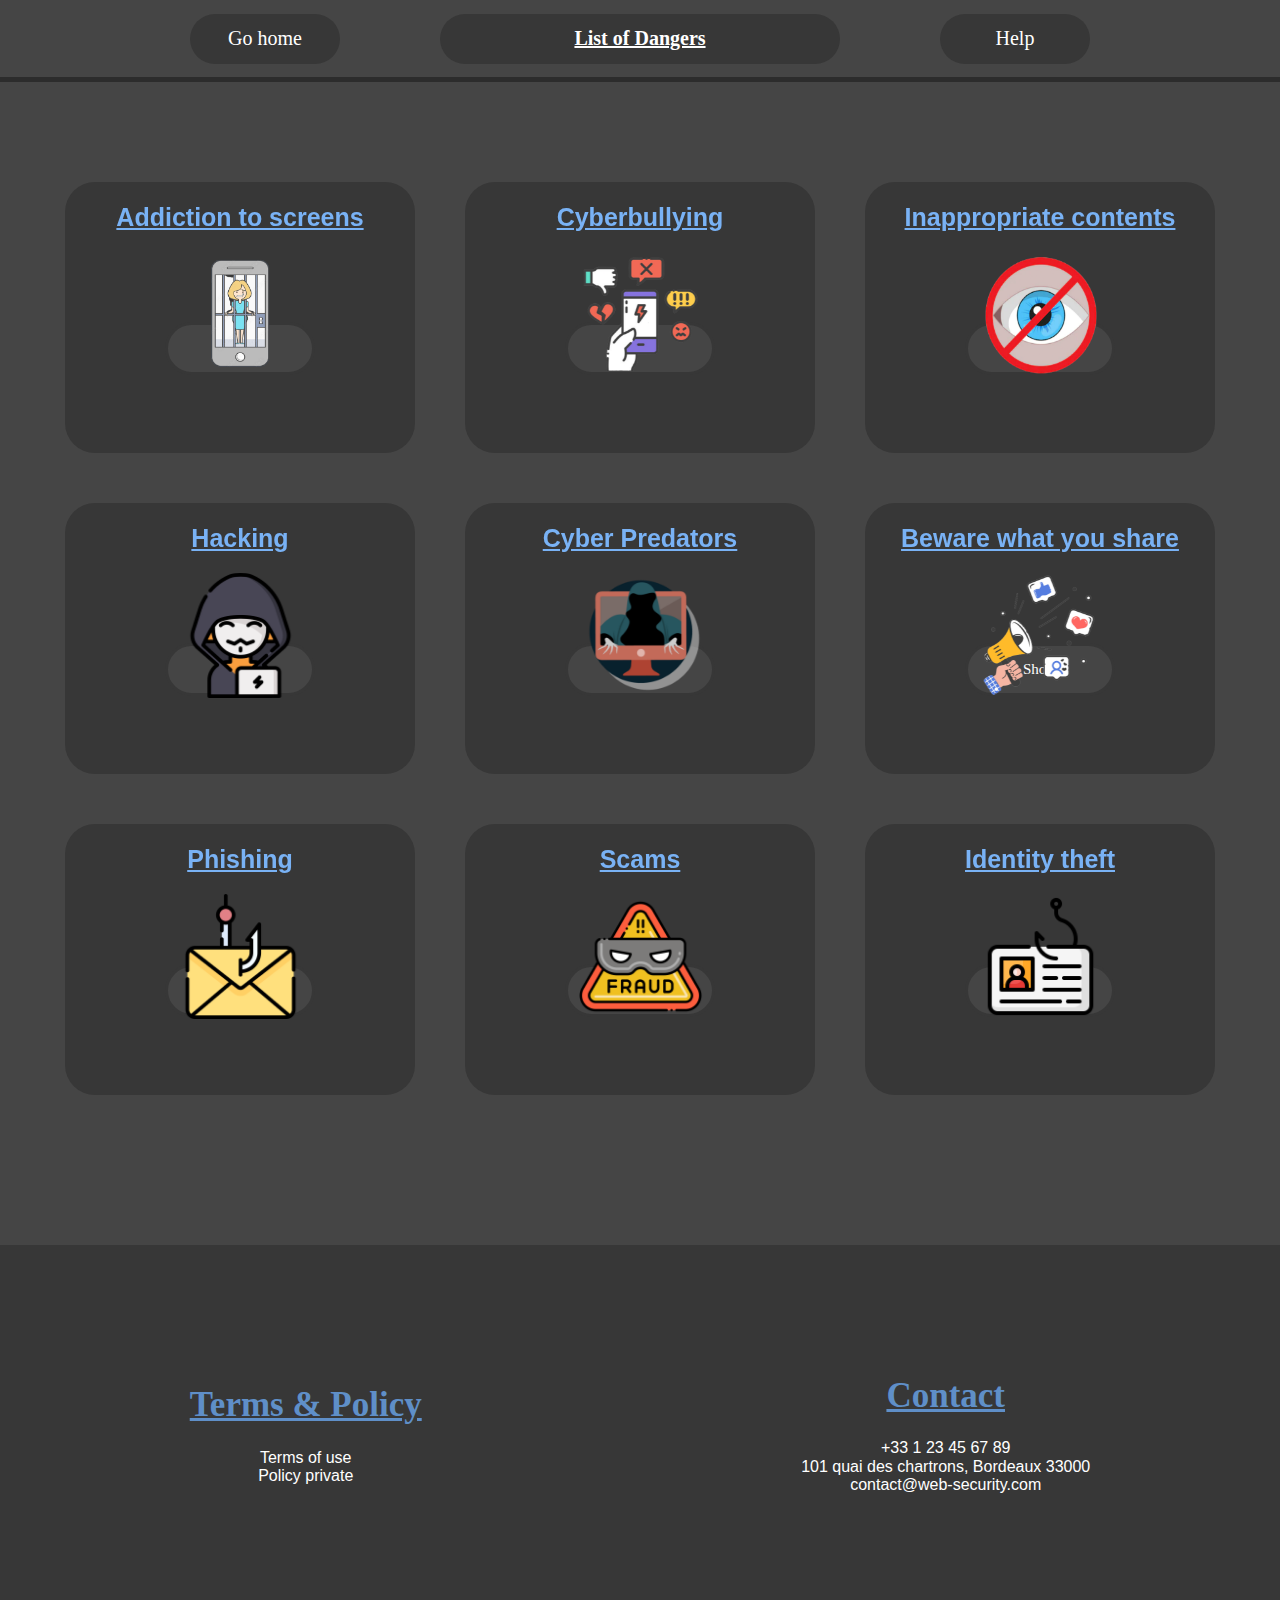
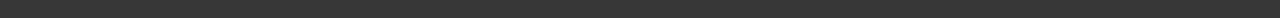
==== dangers.html @ 114b3452 "Add files via upload" ====
<!DOCTYPE html>
<html lang="en">
<head>
    <meta charset="UTF-8">
    <title>Title</title>
    <link rel="stylesheet" href="assets/css/dangers.css">
    <link rel="stylesheet" href="assets/css/normalize.css">
    <link rel="stylesheet" href="assets/css/scrollbar.css">
    <link rel="stylesheet" href="assets/css/popup.css">
</head>
    <body>

    <div>
        <div id="popup1" class="popup">
            <div class="modal">
                <a href="##"><span class="close">×</span></a>
                <h1>Addiction to screens</h1>
                <div class="flex">
                    <img src="assets/img/addiction.png" alt=""/>
                    <p>Screens can become very addictive if you use electronic devices for too long, however it can have negative effects on your physical and mental health. Prolonged exposure to electronic devices can lead to aggressive behaviors, the long term effects include: Speech delay, Cognitive impairment, Difficulty with problem-solving and creative thinking, Cyber bullying and exposure to predators, Body weight issues and poor bone health due to lack of physical activity, which later in life can add up to heart disease and other health conditions, Depression and anxiety.</p>
                </div>
            </div>
        </div>

        <div id="popup2" class="popup">
            <div class="modal">
                <a href="##"><span class="close">×</span></a>
                <h1>Cyberbullying</h1>
                <div class="flex">
                    <img src="assets/img/cyberbullying.png" alt=""/>
                    <p>Oxford Languages definition: the use of electronic communication to bully a person, typically by sending messages of an intimidating or threatening nature. Cyberbullying spreads in social medias due to the anonymity they offer. Jokes, threats, any comment having an intimidating or threatening nature is considered cyberbullying. How to fight cyberbullying: on social medias there is often a “block” option where you can prevent any cyberbullies from messaging you, there are also numbers you can text to help you with your case (for example 50808).</p>
                </div>
            </div>
        </div>

        <div id="popup3" class="popup">
            <div class="modal">
                <a href="##"><span class="close">×</span></a>
                <h1>Inappropriate contents</h1>
                <div class="flex">
                    <img src="assets/img/pegi-18.png" alt=""/>
                    <p>One of the worst dangers of the Internet, for many parents, is the idea that pornography could pop up and surprise their children. But parents may not realize that some kids are going online to seek out web porn, too.</p>
                </div>
            </div>
        </div>

        <div id="popup4" class="popup">
            <div class="modal">
                <a href="##"><span class="close">×</span></a>
                <h1>Hacking</h1>
                <div class="flex">
                    <img src="assets/img/hacking.png" alt=""/>
                    <p>Hacking is a term for designing the theft of digital information such as passwords, softwares, hardwares, etc… definition by oxford language: the gaining of unauthorized access to data in a system or computer. There are several ways to get hacked, the most common is to get infected by a computer virus when opening a shady website or application. How to prevent getting hacked: first you need to beware of shady emails asking you to click a link, second you need to be cautious with what you download on the internet.</p>
                </div>
            </div>
        </div>

        <div id="popup5" class="popup">
            <div class="modal">
                <a href="##"><span class="close">×</span></a>
                <h1>Cyber Predators</h1>
                <div class="flex">
                    <img src="assets/img/cyberPredators.png" alt=""/>
                    <p>These days sexual and other predators often stalk children on the internet, taking advantage of their innocence, lack of adult supervision and abusing their trust. This can culminate in children being lured into dangerous personal encounters IRL. These predators lurk on social media and gaming platforms that appeal to children the same virtual venues where anonymity facilitates cyber bullying.</p>
                </div>
            </div>
        </div>

        <div id="popup6" class="popup">
            <div class="modal">
                <a href="##"><span class="close">×</span></a>
                <h1>Beware what you share</h1>
                <div class="flex">
                    <img src="assets/img/bewareWhatYouShare.png" alt=""/>
                    <p>The internet does not have a "Delete" key. Things that happen online, stay online. Forever. Anything your child puts online is nearly impossible to remove later. The dangers of social media are especially daunting. It is hard for teenagers in particular to consider how a party picture or Snapchat message could cause problems ten years down the road when they interview for a new job, or how a prospective mate might respond to personal content that they post to their social media profiles or other websites.</p>
                </div>
            </div>
        </div>

        <div id="popup7" class="popup">
            <div class="modal">
                <a href="##"><span class="close">×</span></a>
                <h1>Phishing</h1>
                <div class="flex">
                    <img src="assets/img/phishing.png" alt=""/>
                    <p>Is what cyber security professionals call the use of emails that try to trick people into clicking on malicious links or attachments. These can be especially difficult for kids to detect because often, the email will appear to be from someone legitimate, like a friend or family member, saying simply, "Hey thought you might like this!" This can also be done with using messaging apps or text messages</p>
                </div>
            </div>
        </div>

        <div id="popup8" class="popup">
            <div class="modal">
                <a href="##"><span class="close">×</span></a>
                <h1>Scams</h1>
                <div class="flex">
                    <img src="assets/img/scams.png" alt=""/>
                    <p>Children are probably not going to fall for Nigerian princes offering them a million dollars, but they might fall for scams that offer things they value, such as free access to online games or special features. Young people are easy marks for scams because they have not yet learned to be wary. As with phishing, cyber criminals can use sites popular with children to identify potential victims, and then promise prizes in return for what they want like parents' credit card information.</p>
                </div>
            </div>
        </div>

        <div id="popup9" class="popup">
            <div class="modal">
                <a href="##"><span class="close">×</span></a>
                <h1>Identity theft</h1>
                <div class="flex">
                    <img src="assets/img/identityTheft.png" alt=""/>
                    <p>Is a huge issue online, as the internet has provided thieves with more ways than ever to steal private identifying information. Children are among the most common targets for identity theft because of their clean records, so you should always be on the lookout for warning signs that your own child has been targeted.</p>
                </div>
            </div>
        </div>
    </div>


    <header>
            <button onclick="document.location.href = './index.html'">Go home</button>
            <div class="title_dangers">
                <h1>List of Dangers</h1>
            </div>
            <button>Help</button>
        </header>


        <div class="dangers_container" id="dangers">

            <div class="danger">
                <h2>Addiction to screens</h2>
                <img src="assets/img/addiction.png" alt=""/>
                <br>
                <a href="#popup1"><button class="show">Show</button></a>
            </div>

            <div class="danger">
                <h2>Cyberbullying</h2>
                <img src="assets/img/cyberbullying.png" alt=""/>
                <br>
                <a href="#popup2"><button class="show">Show</button></a>
            </div>

            <div class="danger">
                <h2>Inappropriate contents</h2>
                <img src="assets/img/pegi-18.png" alt=""/>
                <br>
                <a href="#popup3"><button class="show">Show</button></a>
            </div>

            <div class="danger">
                <h2>Hacking</h2>
                <img src="assets/img/hacking.png" alt=""/>
                <br>
                <a href="#popup4"><button class="show">Show</button></a>
            </div>

            <div class="danger">
                <h2>Cyber Predators</h2>
                <img src="assets/img/cyberPredators.png" alt=""/>
                <br>
                <a href="#popup5"><button class="show">Show</button></a>
            </div>

            <div class="danger">
                <h2>Beware what you share</h2>
                <img src="assets/img/bewareWhatYouShare.png" alt=""/>
                <br>
                <a href="#popup6"><button class="show">Show</button></a>
            </div>

            <div class="danger">
                <h2>Phishing</h2>
                <img src="assets/img/phishing.png" alt=""/>
                <br>
                <a href="#popup7"><button class="show">Show</button></a>
            </div>

            <div class="danger">
                <h2>Scams</h2>
                <img src="assets/img/scams.png" alt=""/>
                <br>
                <a href="#popup8"><button class="show">Show</button></a>
            </div>

            <div class="danger">
                <h2>Identity theft</h2>
                <img src="assets/img/identityTheft.png" alt=""/>
                <br>
                <a href="#popup9"><button class="show">Show</button></a>
            </div>

        </div>


    <!-- Footer -->
    <footer id="help">

        <div class="contact">
            <h1>Terms & Policy</h1>
            <p>
                <a href="" style="color: white; text-decoration: none">Terms of use</a><br>
                <a href="" style="color: white; text-decoration: none">Policy private</a>
            </p>
        </div>

        <div class="contact">
            <h1>Contact</h1>
            <p>
                +33 1 23 45 67 89<br>
                101 quai des chartrons, Bordeaux 33000<br>
                contact@web-security.com
            </p>
        </div>

    </footer>
    </body>
</html>
---- assets/css/dangers.css ----
body {
    background-color: #454545;
    overflow-x: hidden;
}

header {
    height: 77px;
    position: sticky;
    top: 0;
    z-index: 999;
    display: flex;
    justify-content: center;
    background-color: #454545;
    align-items: center;
    border-bottom: 5px solid #2c2c2c;
}

header button {
    color: white;
    font-size: 20px;
    font-family: "Arial Black", serif;
    background-color: #373737;
    width: 150px;
    height: 50px;
    border: 0;
    border-radius: 30px;
}

header button:hover {
    cursor: pointer;
    border: 5px solid #2c2c2c;
}

.title_dangers {
    background-color: #373737;
    width: 400px;
    height: 50px;
    border: 0;
    border-radius: 30px;
    text-align: center;
    margin: 20px 100px 20px 100px;
}

.title_dangers h1 {
    color: white;
    font-size: 20px;
    font-family: "Arial Black", serif;
    text-decoration: underline;
}

.dangers_container {
    display: grid;
    grid-template-columns: 1fr 1fr 1fr;
    grid-gap: 50px;
    width: fit-content;
    text-align: center;
    margin: 100px auto;
}


.danger .show {
    margin-top: 10px;
    text-align: center;
    color: white;
    font-size: 15px;
    font-family: "Arial Black", serif;
    background-color: #454545;
    width: 150px;
    height: 53px;
    border: 3px solid #373737;
    border-radius: 30px;
}
.danger .show:hover {
    cursor: pointer;
    border: 5px solid #2c2c2c;
}
.danger h2 {
    color: #79B2F5;
    font-size: 25px;
    font-family: "Arial", serif;
    text-decoration: underline;
}

.danger img {
    transform: translateZ(20px);
    width: 125px;
    height: 125px;
}
.danger {
    transform-style: preserve-3d;
    width: 350px;
    height: 271px;
    background-color: #373737;
    border-radius: 30px;
}



footer {
    margin-top: 150px;
    background-color: #373737;
    height: 373px;
    display: flex;
    justify-content: space-around;
    align-items: center;
    text-align: center;
}



.contact h1 {
    color: #5F8FC8;
    font-size: 35px;
    font-family: "Arial Black", serif;
    text-decoration: underline;
}

.contact p {
    color: white;
    font-size: 16px;
    font-family: "Arial", serif;
}
---- assets/css/scrollbar.css ----
::-webkit-scrollbar {
    width: 5px
}

::-webkit-scrollbar-track {
    background: rgba(10, 10, 10, 0)
}

::-webkit-scrollbar-thumb {
    background: #3e4044;
    border-radius: 10px
}

::-webkit-scrollbar-thumb:hover {
    background: #aaa
}
---- assets/css/popup.css ----
.popup {
    visibility: hidden;
    position: fixed;
    left: 0;
    top: 0;
    width: 100%;
    height: 100%;
    overflow: auto;
    z-index: 9999;
    background-color: #000;
    background-color: rgba(0, 0, 0, .8);
    text-align: center;
    align-items: center;
}

.popup:target {
    visibility: visible;
}

.popup .modal {
    width: 893px;
    height: 350px;
    background-color: #1e1e1e;
    border-radius: 30px;
    margin: 12% auto auto;
}

.flex {
    display: flex;
    justify-content: space-around;
    align-items: center;
}


.close {
    margin-right: 25px;
    color: #aaa;
    float: right;
    font-size: 65px;
    font-weight: 700;
    z-index: 1000;
}

.close:focus, .close:hover {
    color: #fff;
    text-decoration: none;
    cursor: pointer
}

.modal h1 {
    font-size: 30px;
    font-family: "Arial Black", serif;
    color: white;
    padding: 20px;
    text-decoration: underline;
}
.modal img {
    padding-left: 25px;
    margin-right: 25px;
    width: 200px;
    height: 200px;
}

.modal p {
    padding-right: 20%;
    color: white;
    font-size: 16px;
    font-family: "Arial", serif;
}
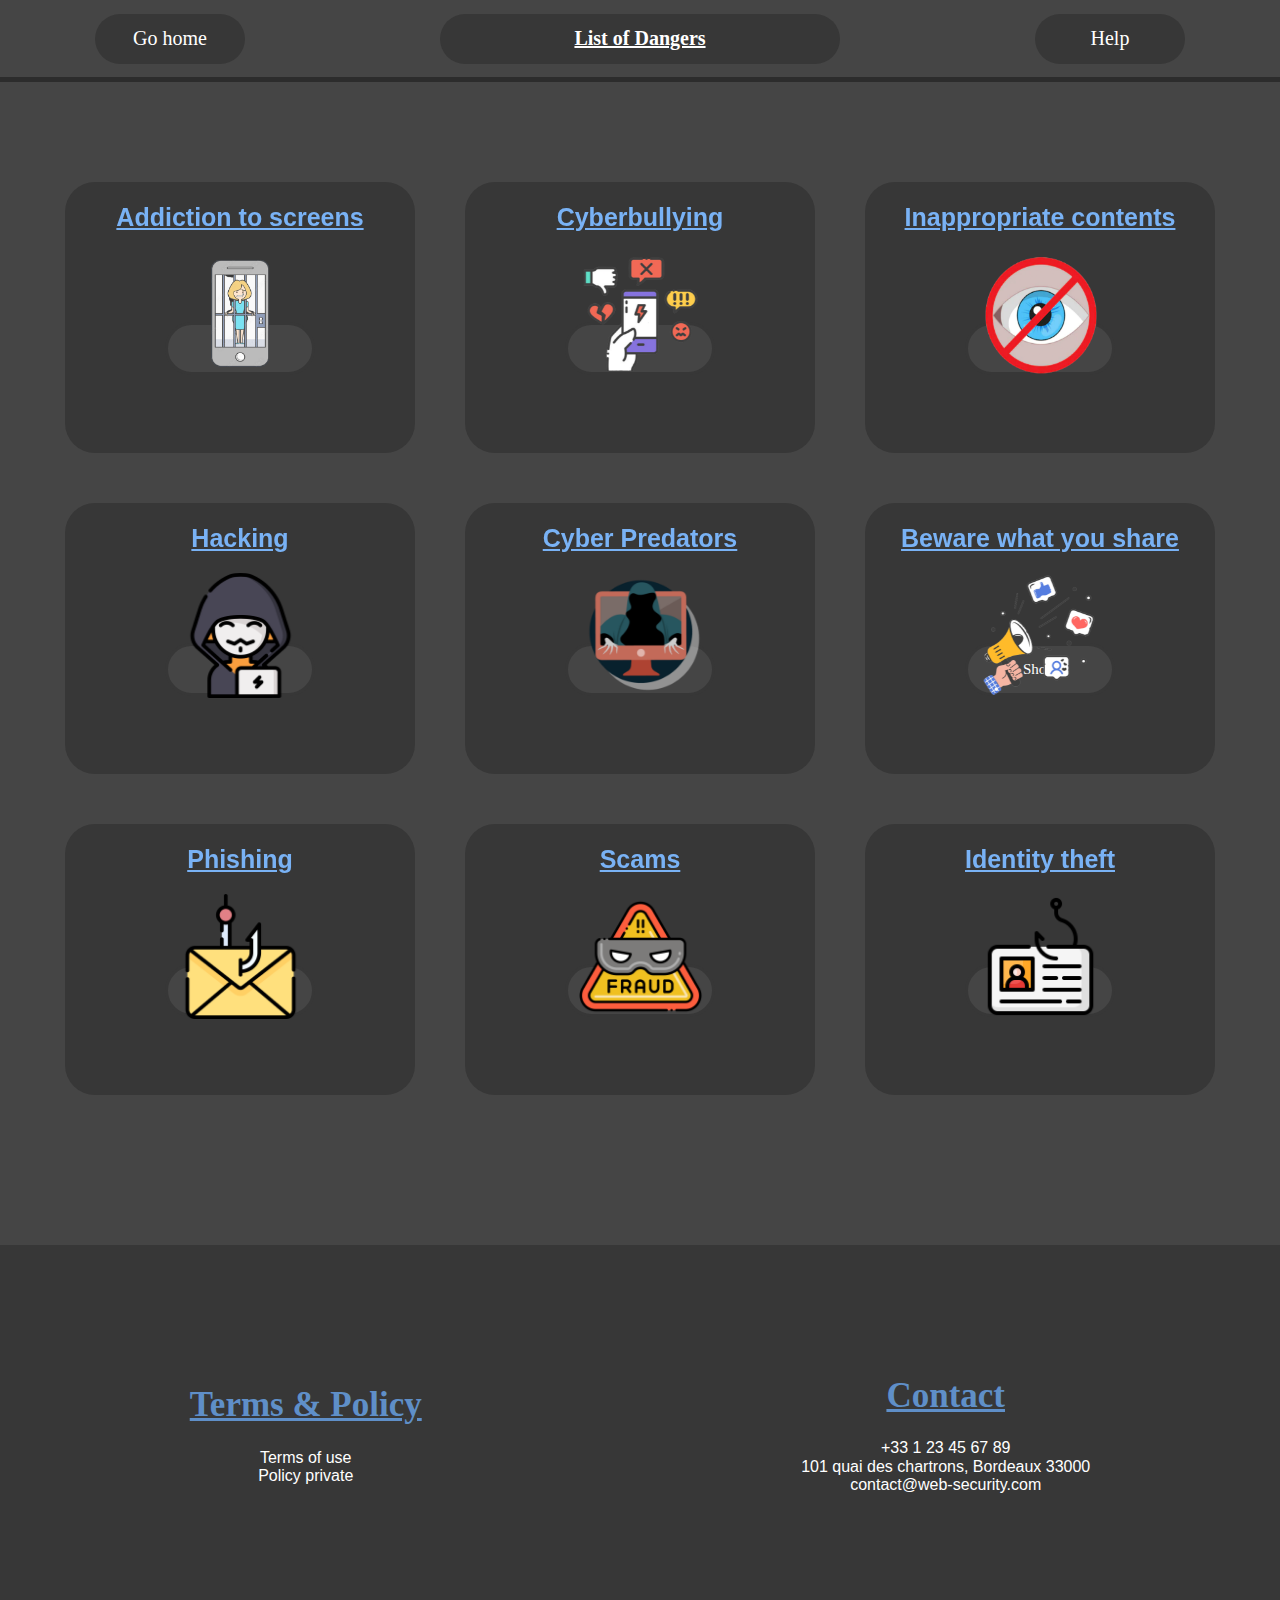
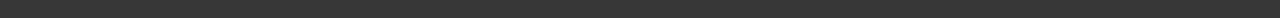
==== commit 2593b33c: "Update dangers.html" ====
--- a/dangers.html
+++ b/dangers.html
@@ -113,7 +113,7 @@
 
 
     <header>
-            <button onclick="document.location.href = './index.html'">Go home</button>
+        <a href="./index.html"><button>Go home</button></a>
             <div class="title_dangers">
                 <h1>List of Dangers</h1>
             </div>
@@ -211,4 +211,4 @@
 
     </footer>
     </body>
-</html>+</html>
--- a/assets/css/dangers.css
+++ b/assets/css/dangers.css
@@ -5,14 +5,23 @@
 
 header {
     height: 77px;
+    background-color: #454545;
+
     position: sticky;
     top: 0;
     z-index: 999;
     display: flex;
-    justify-content: center;
-    background-color: #454545;
+    justify-content: space-evenly;
     align-items: center;
     border-bottom: 5px solid #2c2c2c;
+}
+
+@media (max-width: 600px) {
+    header {
+        flex-direction: column;
+        height: 150px;
+        padding: 10px;
+    }
 }
 
 header button {
@@ -24,6 +33,12 @@
     height: 50px;
     border: 0;
     border-radius: 30px;
+}
+
+@media (max-width: 600px) {
+    header button {
+        margin: 3px;
+    }
 }
 
 header button:hover {
@@ -57,6 +72,17 @@
     margin: 100px auto;
 }
 
+@media (max-width: 1160px) {
+    .dangers_container {
+        grid-template-columns: 1fr 1fr;
+    }
+}
+
+@media (max-width: 780px) {
+    .dangers_container {
+        grid-template-columns: 1fr;
+    }
+}
 
 .danger .show {
     margin-top: 10px;
--- a/assets/css/popup.css
+++ b/assets/css/popup.css
@@ -26,12 +26,24 @@
     margin: 12% auto auto;
 }
 
+@media (max-width: 893px) {
+    .popup .modal {
+        width: auto;
+        height: auto;  
+    }
+}
+
 .flex {
     display: flex;
     justify-content: space-around;
     align-items: center;
 }
 
+@media (max-width: 893px) {
+    .flex {
+        flex-direction: column;
+    }
+}
 
 .close {
     margin-right: 25px;
@@ -67,4 +79,10 @@
     color: white;
     font-size: 16px;
     font-family: "Arial", serif;
+}
+
+@media (max-width: 893px) {
+    .modal p {
+        padding-right: 0%;
+    }
 }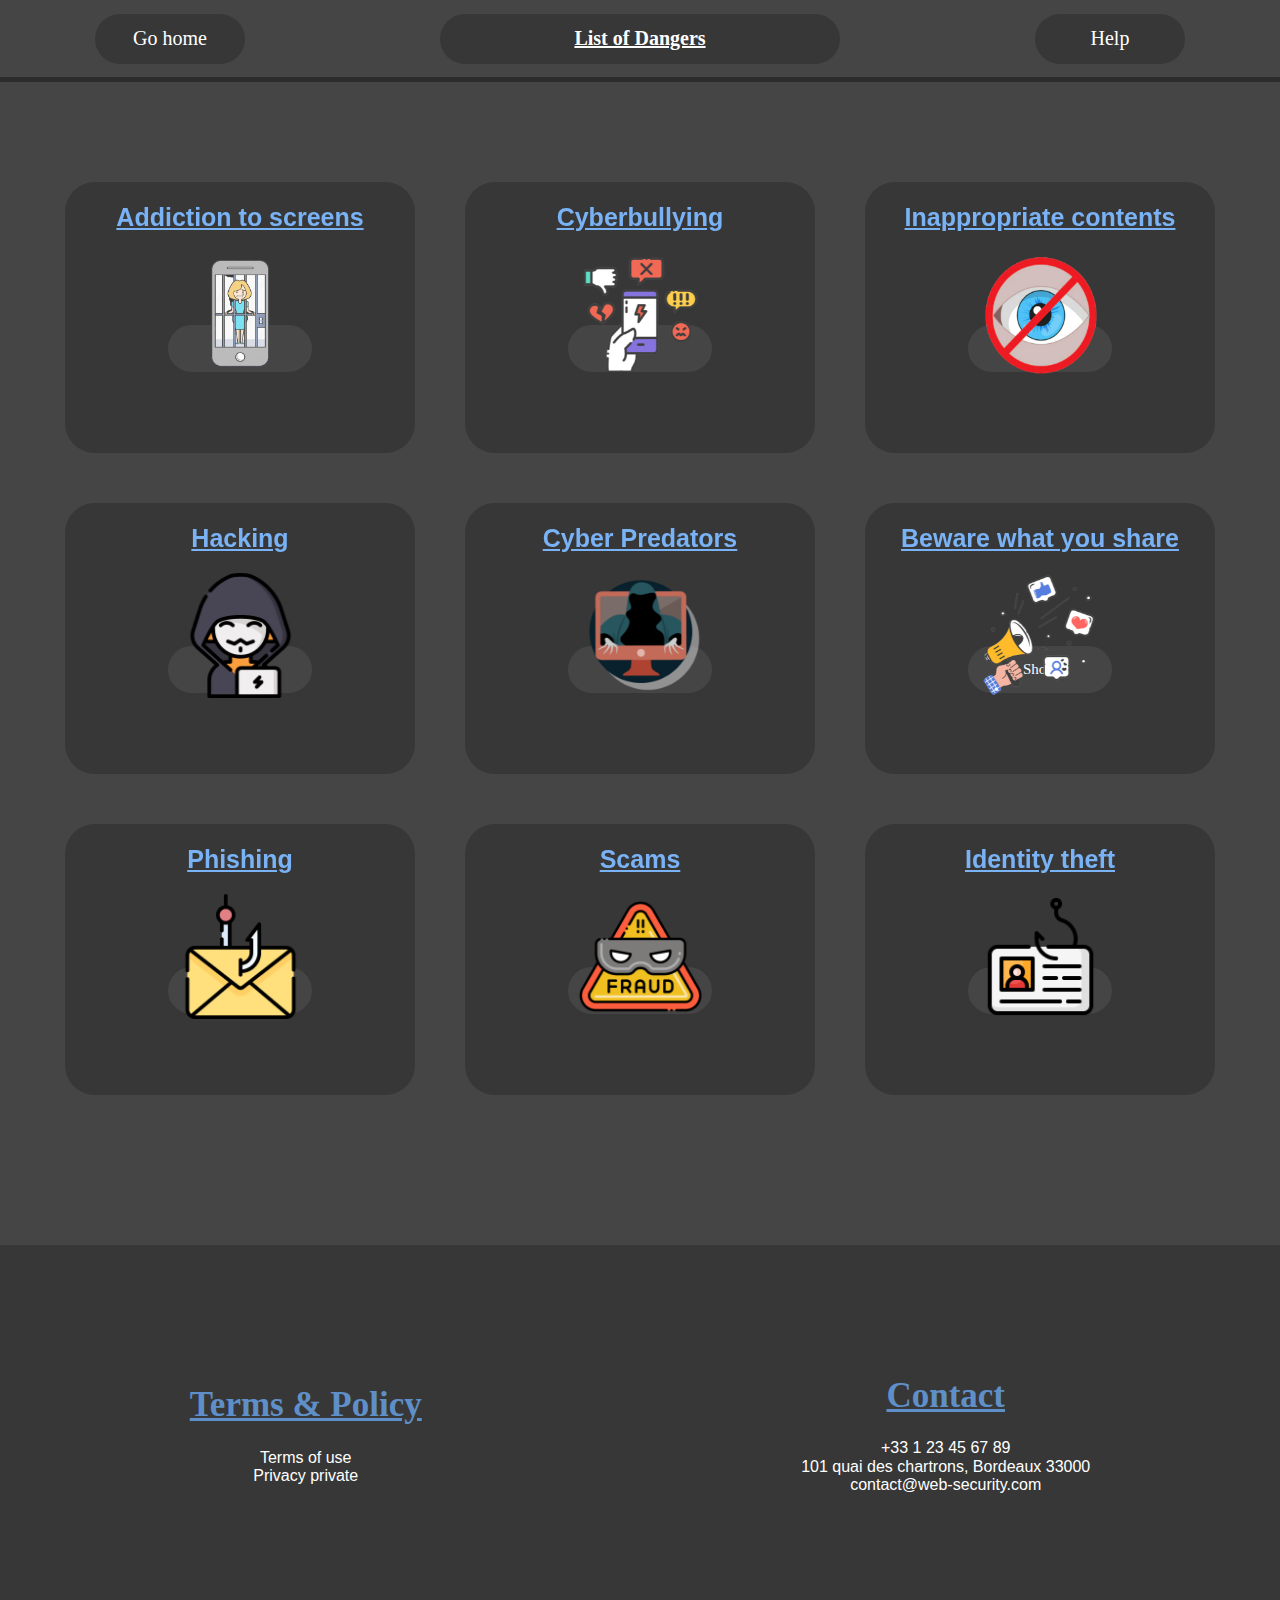
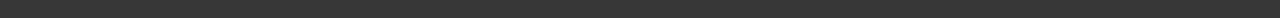
==== commit ac7d4965: "Merge branch 'main' of https://github.com/DublinWebTech/web-security" ====
--- a/dangers.html
+++ b/dangers.html
@@ -195,8 +195,8 @@
         <div class="contact">
             <h1>Terms & Policy</h1>
             <p>
-                <a href="" style="color: white; text-decoration: none">Terms of use</a><br>
-                <a href="" style="color: white; text-decoration: none">Policy private</a>
+                <a href="terms_of_use.html" style="color: white; text-decoration: none">Terms of use</a><br>
+                <a href="privacy_policy.html" style="color: white; text-decoration: none">Privacy private</a>
             </p>
         </div>
 
--- a/assets/css/dangers.css
+++ b/assets/css/dangers.css
@@ -16,14 +16,6 @@
     border-bottom: 5px solid #2c2c2c;
 }
 
-@media (max-width: 600px) {
-    header {
-        flex-direction: column;
-        height: 150px;
-        padding: 10px;
-    }
-}
-
 header button {
     color: white;
     font-size: 20px;
@@ -35,11 +27,6 @@
     border-radius: 30px;
 }
 
-@media (max-width: 600px) {
-    header button {
-        margin: 3px;
-    }
-}
 
 header button:hover {
     cursor: pointer;
@@ -72,17 +59,6 @@
     margin: 100px auto;
 }
 
-@media (max-width: 1160px) {
-    .dangers_container {
-        grid-template-columns: 1fr 1fr;
-    }
-}
-
-@media (max-width: 780px) {
-    .dangers_container {
-        grid-template-columns: 1fr;
-    }
-}
 
 .danger .show {
     margin-top: 10px;
@@ -145,4 +121,32 @@
     color: white;
     font-size: 16px;
     font-family: "Arial", serif;
-}+}
+
+
+
+
+@media (max-width: 600px) {
+    header {
+        position: static;
+        flex-direction: column;
+        height: 150px;
+        padding: 10px;
+    }
+}
+@media (max-width: 600px) {
+    header button {
+        margin: 3px;
+    }
+}
+@media (max-width: 1160px) {
+    .dangers_container {
+        grid-template-columns: 1fr 1fr;
+    }
+}
+
+@media (max-width: 780px) {
+    .dangers_container {
+        grid-template-columns: 1fr;
+    }
+}
--- a/assets/css/popup.css
+++ b/assets/css/popup.css
@@ -26,12 +26,7 @@
     margin: 12% auto auto;
 }
 
-@media (max-width: 893px) {
-    .popup .modal {
-        width: auto;
-        height: auto;  
-    }
-}
+
 
 .flex {
     display: flex;
@@ -39,11 +34,6 @@
     align-items: center;
 }
 
-@media (max-width: 893px) {
-    .flex {
-        flex-direction: column;
-    }
-}
 
 .close {
     margin-right: 25px;
@@ -81,8 +71,23 @@
     font-family: "Arial", serif;
 }
 
+
+
+
+
+@media (max-width: 893px) {
+    .popup .modal {
+        width: auto;
+        height: auto;  
+    }
+}
+@media (max-width: 893px) {
+    .flex {
+        flex-direction: column;
+    }
+}
 @media (max-width: 893px) {
     .modal p {
         padding-right: 0%;
     }
-}+}
